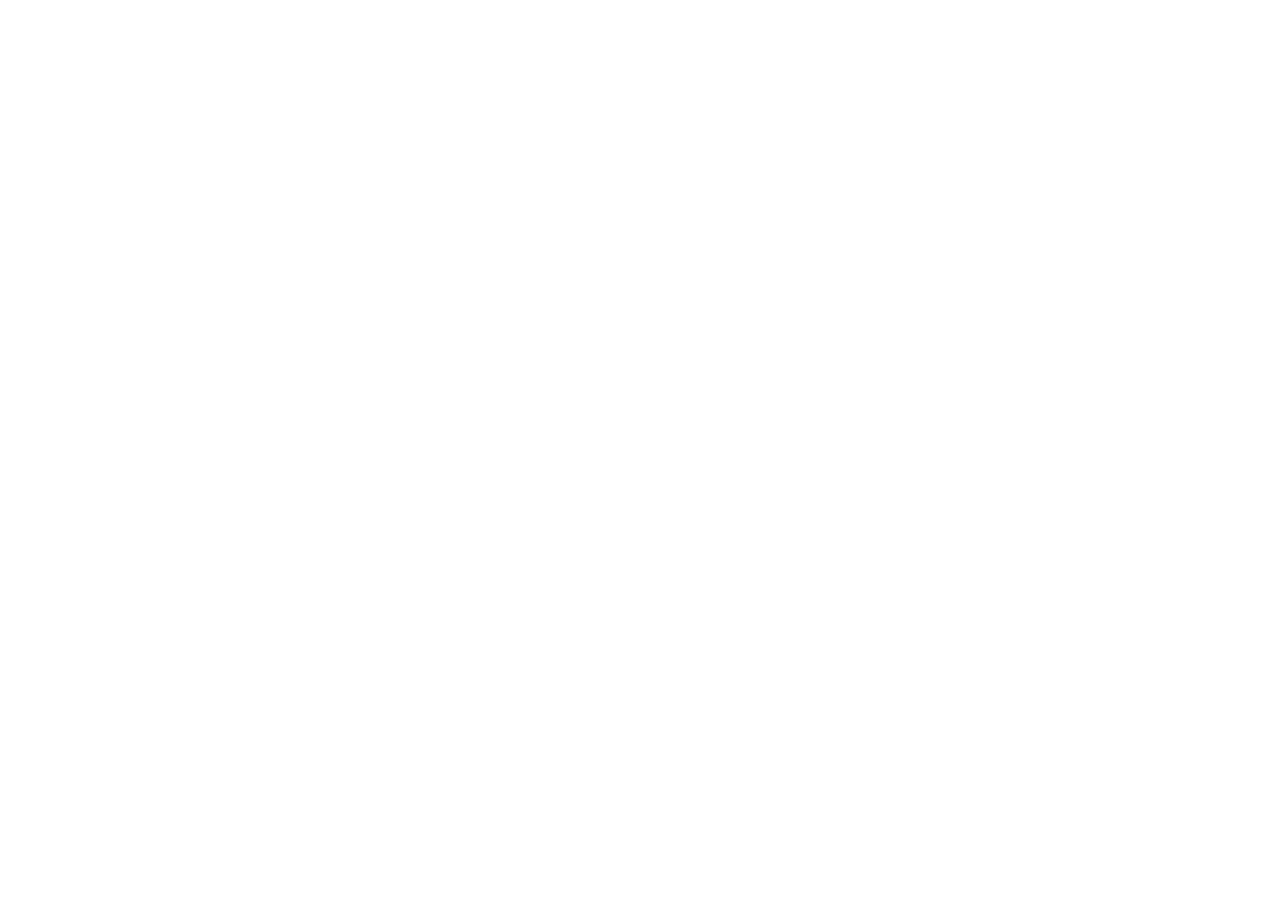
==== about.html @ c5293c80 "First draft home page" ====
<!DOCTYPE html>
<html>
  <head>
  <style>
  @import url('https://fonts.googleapis.com/css?family=Merriweather:300,300i,400,400i,700|Roboto:300,300i,400,400i');
  </style>

    <meta charset="utf-8">
    <title></title>
  </head>
  <body>

  </body>
</html>
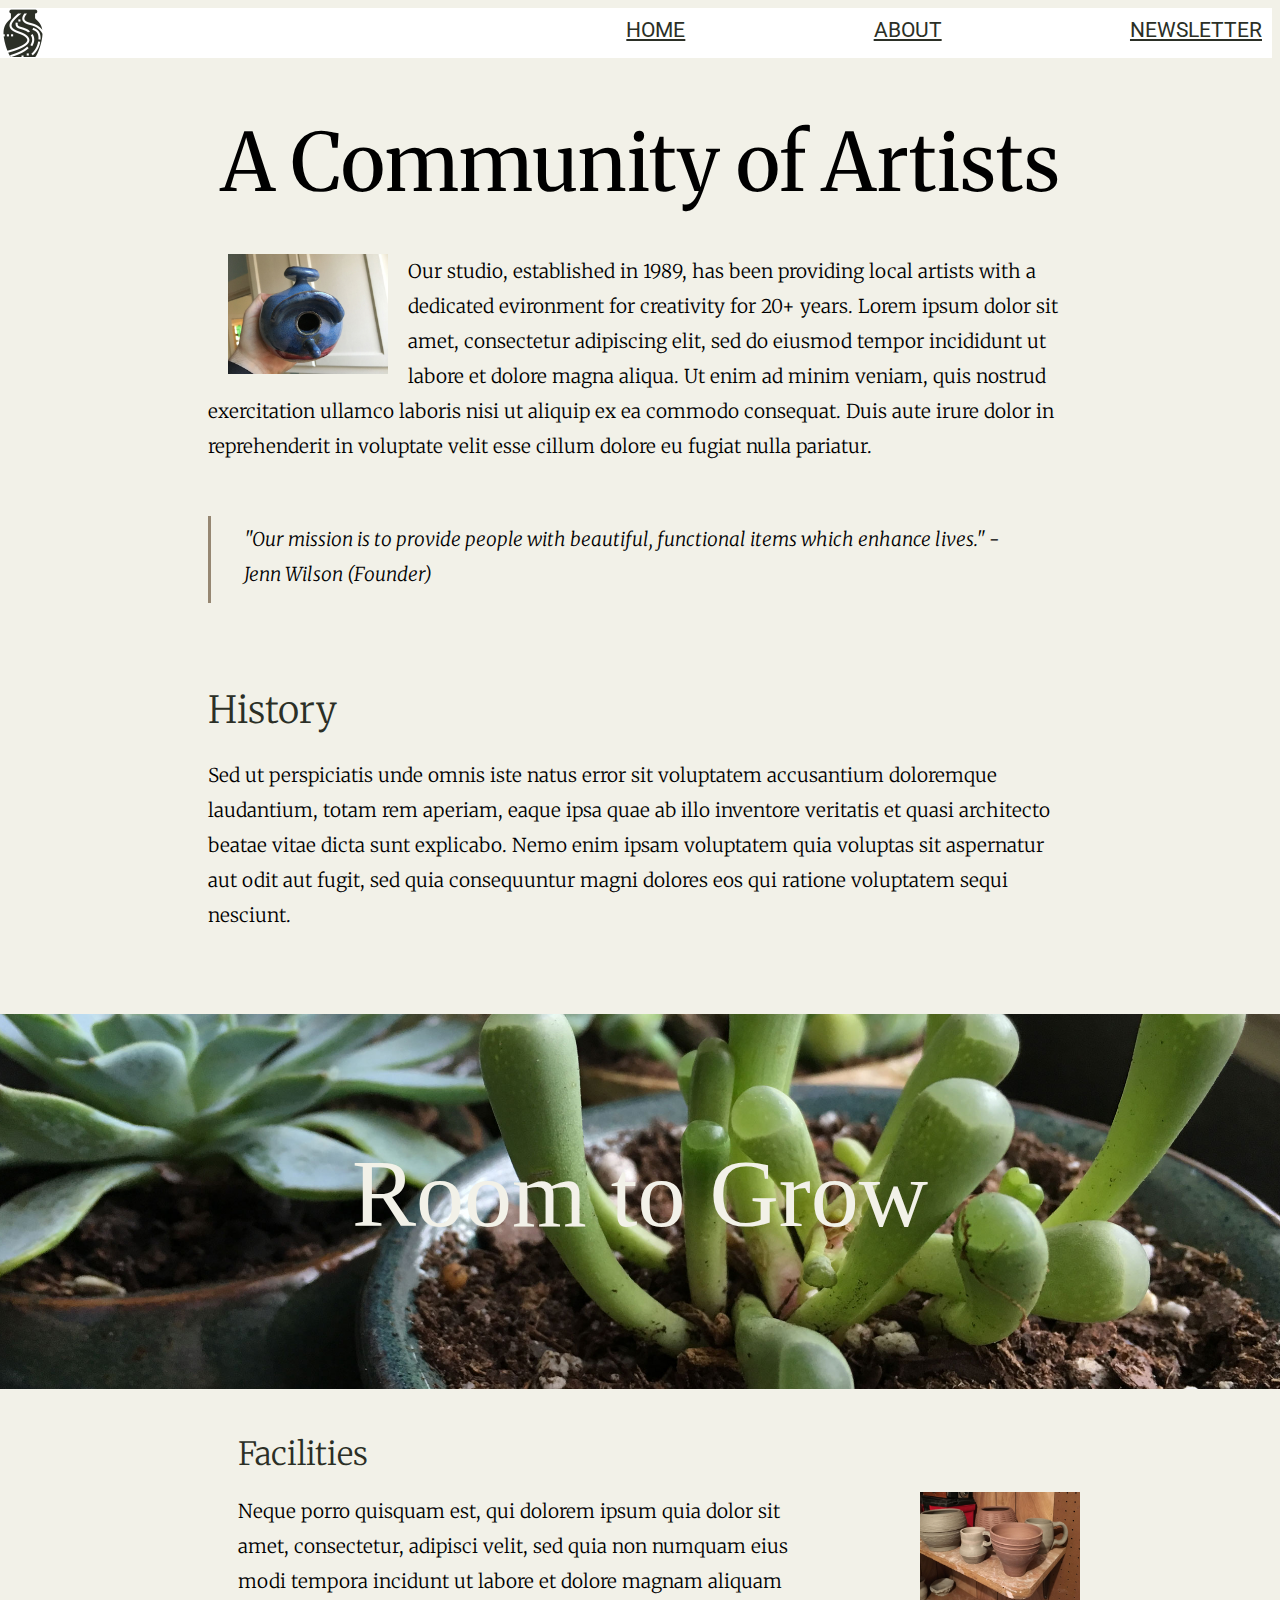
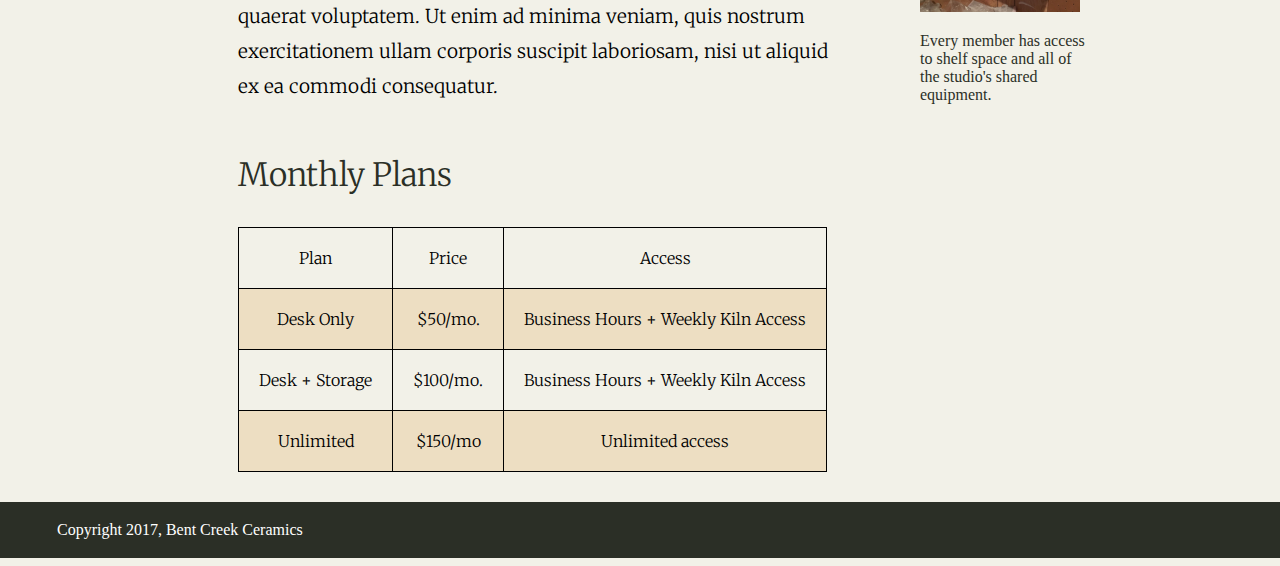
==== commit 391dd1e0: "about page finished" ====
--- a/about.html
+++ b/about.html
@@ -6,9 +6,87 @@
   </style>
 
     <meta charset="utf-8">
-    <title></title>
+    <title>About_Page</title>
+    <link href="aboutStyle.css" rel="stylesheet">
   </head>
   <body>
+    <div class="wrapper">
+      <nav id="main-navigation">
+          <img id="logo" src="images/bent-creek-logo.png" alt="logo">
+          <a href="#">Home</a>
+          <a href="#">About</a>
+          <a href="#">Newsletter</a>
+      </nav>
+      </div>
+      <header id="site-header">
+        <div>
+          <h1>A Community of Artists</h1>
+        </div>
+      </header>
+      <div class = "top_sect">
+        <div class = "top_par">
+        <img id="bird_house" src="images/birdhouse.jpg" alt="bird_house">
+        <p>Our studio, established in 1989, has been providing local artists with a dedicated evironment for creativity for 20+ years. Lorem ipsum dolor sit amet, consectetur adipiscing elit, sed do eiusmod tempor incididunt ut labore et dolore magna aliqua. Ut enim ad minim veniam, quis nostrud exercitation ullamco laboris nisi ut aliquip ex ea commodo consequat. Duis aute irure dolor in reprehenderit in voluptate velit esse cillum dolore eu fugiat nulla pariatur.</p>
+      </div>
+      <div class= "quote">
+          <p>"Our mission is to provide people with beautiful, functional items which enhance lives."
+-Jenn Wilson (Founder)</p>
+        </div>
+      <div class="history">
+          <header id="history-header">
+            <div>
+              <h3>History</h3>
+          </header>
+            </div>
+          <p>Sed ut perspiciatis unde omnis iste natus error sit voluptatem accusantium doloremque laudantium, totam rem aperiam, eaque ipsa quae ab illo inventore veritatis et quasi architecto beatae vitae dicta sunt explicabo. Nemo enim ipsam voluptatem quia voluptas sit aspernatur aut odit aut fugit, sed quia consequuntur magni dolores eos qui ratione voluptatem sequi nesciunt.</p>
+      </div>
+    </div>
+    <div class="mid_banner">
+        <h1>Room to Grow</h1>
+        <img id="mid_banner" src="images/background-3.jpg" alt="banner">
+    </div>
+    <div class="bottom_sect">
+      <div class="faci_p">
+      <h3>Facilities</h3>
+      <p>Neque porro quisquam est, qui dolorem ipsum quia dolor sit amet, consectetur, adipisci velit, sed quia non numquam eius modi tempora incidunt ut labore et dolore magnam aliquam quaerat voluptatem. Ut enim ad minima veniam, quis nostrum exercitationem ullam corporis suscipit laboriosam, nisi ut aliquid ex ea commodi consequatur.</p>
+    </div>
+      <div class="side_sect">
+          <img id="side_pots" src="images/background-1.jpg" alt="pots">
+          <p>Every member has access to shelf space and all of the studio's shared equipment.</p>
+      </div>
+      <div class="table">
 
+      <header id="table_header">
+        <div>
+          <h3>Monthly Plans</h3>
+        </div>
+      </header>
+        <table>
+          <tr>
+            <th>Plan</th>
+            <th>Price</th>
+            <th>Access</th>
+          </tr>
+          <tr>
+              <th>Desk Only</th>
+                <th>$50/mo.</th>
+                <th>Business Hours + Weekly Kiln Access</th>
+          </tr>
+          <tr>
+              <th>Desk + Storage</th>
+                <th>$100/mo.</th>
+                  <th>Business Hours + Weekly Kiln Access</th>
+          </tr>
+          <tr>
+              <th>Unlimited  </th>
+                <th>$150/mo</th>
+                  <th>Unlimited access </th>
+          </tr>
+        </table>
+      </div>
+    </div>
+    <footer id="site-footer">
+      <span>Copyright 2017, Bent Creek Ceramics</span>
+    </footer>
   </body>
 </html>
--- a/aboutStyle.css
+++ b/aboutStyle.css
@@ -0,0 +1,201 @@
+body{
+  background-color: #F2F1E8;
+}
+.wrapper{
+    background-color: white;
+    margin-left: -10px;
+}
+#site-header div {
+  font-family: 'Merriweather', serif;
+  text-align: center;
+  justify-content: center;
+  font-size: 2.5em;
+}
+#site-header h2{
+    font-weight:100;
+    font-size: 1em;
+    margin-top: -40px;
+
+}
+#site-header h1{
+  font-weight:400;
+}
+#main-navigation #logo{
+  margin-right: 400px;
+}
+#main-navigation{
+  display: flex;
+justify-content: space-between;
+}
+#main-navigation a{
+  padding: 10px;
+    justify-content: space-around;
+    color: #2B2F26;
+    text-transform: uppercase;
+    font-family: 'Roboto', sans-serif;
+    font-size: 1.3em;
+}
+#logo{
+  width:50px;
+  height: 50px;
+}
+.logo img{
+  display: flex;
+  width:50px;
+  justify-content: flex-start;
+}
+.top_sect{
+  display:flex;
+  flex-wrap: wrap;
+  margin-left: 200px;
+  margin-right: 200px;
+}
+.top_sect p{
+  font-family: 'Merriweather', serif;
+display: block;
+line-height: 35px;
+margin-right: 6px;
+font-size: 1.19em;
+margin-top: -12px;
+font-weight: 300;
+}
+.quote p{
+  display:block;
+}
+#bird_house {
+  object-fit: cover;
+float: left;
+width: 160px;
+height: 120px;
+padding: 20px;
+margin-top: -32px;
+
+}
+#mid_banner{
+  object-fit: cover;
+width:1300px;
+height:375px;
+margin-left: -10px;
+}
+.quote{
+  border-left: #968772;
+  border-left-style: solid;
+  font-family: 'Merriweather', serif;
+  font-style: italic;
+  padding-left: 33px;
+  font-weight: 100;
+  margin-top: 33px;
+  height: 87px;
+    margin-right: 50px;
+}
+.quote p{
+  margin-top: 6px;
+}
+#history-header{
+  font-family: 'Merriweather', serif;
+    font-weight:100;
+    color: #2B2F26;
+    font-size: 2em;
+}
+.history{
+      margin-top: 45px;
+}
+.history p{
+  margin-top: -15px;
+}
+.history h3{
+  font-weight: 100;
+
+}
+.mid_banner{
+      margin-top: -178px;
+}
+.mid_banner h1{
+  font-size: 6em;
+  text-align: center;
+  color:#F2F1E8;
+  z-index: 100;
+  position: relative;
+  top: 300px;
+  left: 0;
+  width: 100%;
+  font-weight: lighter;
+}
+.bottom_sect{
+  display: flex;
+flex-wrap: wrap;
+  margin-left: 200px;
+  flex-basis: 30%;
+padding: 30px;
+margin-top: 39px;
+}
+.side_sect{
+  flex-basis: 30%;
+  margin-left: 80px;
+}
+.faci_p{
+  flex-basis: 50%;
+  margin-top: -60px;
+
+}
+.faci_p h3{
+  font-family: 'Merriweather', serif;
+font-weight: lighter;
+color: #2B2F26;
+font-size: 2em;
+}
+.faci_p p{
+  font-family: 'Merriweather', serif;
+    display: block;
+    line-height: 35px;
+    margin-right:-95px;
+    font-size: 1.19em;
+    margin-top: -12px;
+    font-weight: 300;
+
+}
+
+#side_pots{
+  width:160px;
+  height:120px;
+  flex-basis: 50%;
+
+}
+.side_sect{
+  margin-left: 180px;
+  margin-top: 30px;
+}
+
+
+.side_sect p{
+  margin-right: 135px;
+      font-size: 1em;
+      font-weight: lighter;
+      color: #2B2F26;
+}
+#table_header h3{
+  font-family: 'Merriweather', serif;
+   font-weight:lighter;
+   color: #2B2F26;
+   font-size: 2em;
+}
+table{
+   border-collapse: collapse;
+   font-family: 'Merriweather', serif;
+}
+table,th,tr {
+   border: 1px solid black;
+   padding: 20px;
+   font-weight:lighter;
+}
+tr:nth-child(even){
+  background-color: #eddec2;
+}
+#site-footer{
+  background-color: #2B2F26;
+  width: 1211px;
+  color: white;
+  margin-left: -9px;
+  padding: 19px;
+  padding-left: 58px;
+}
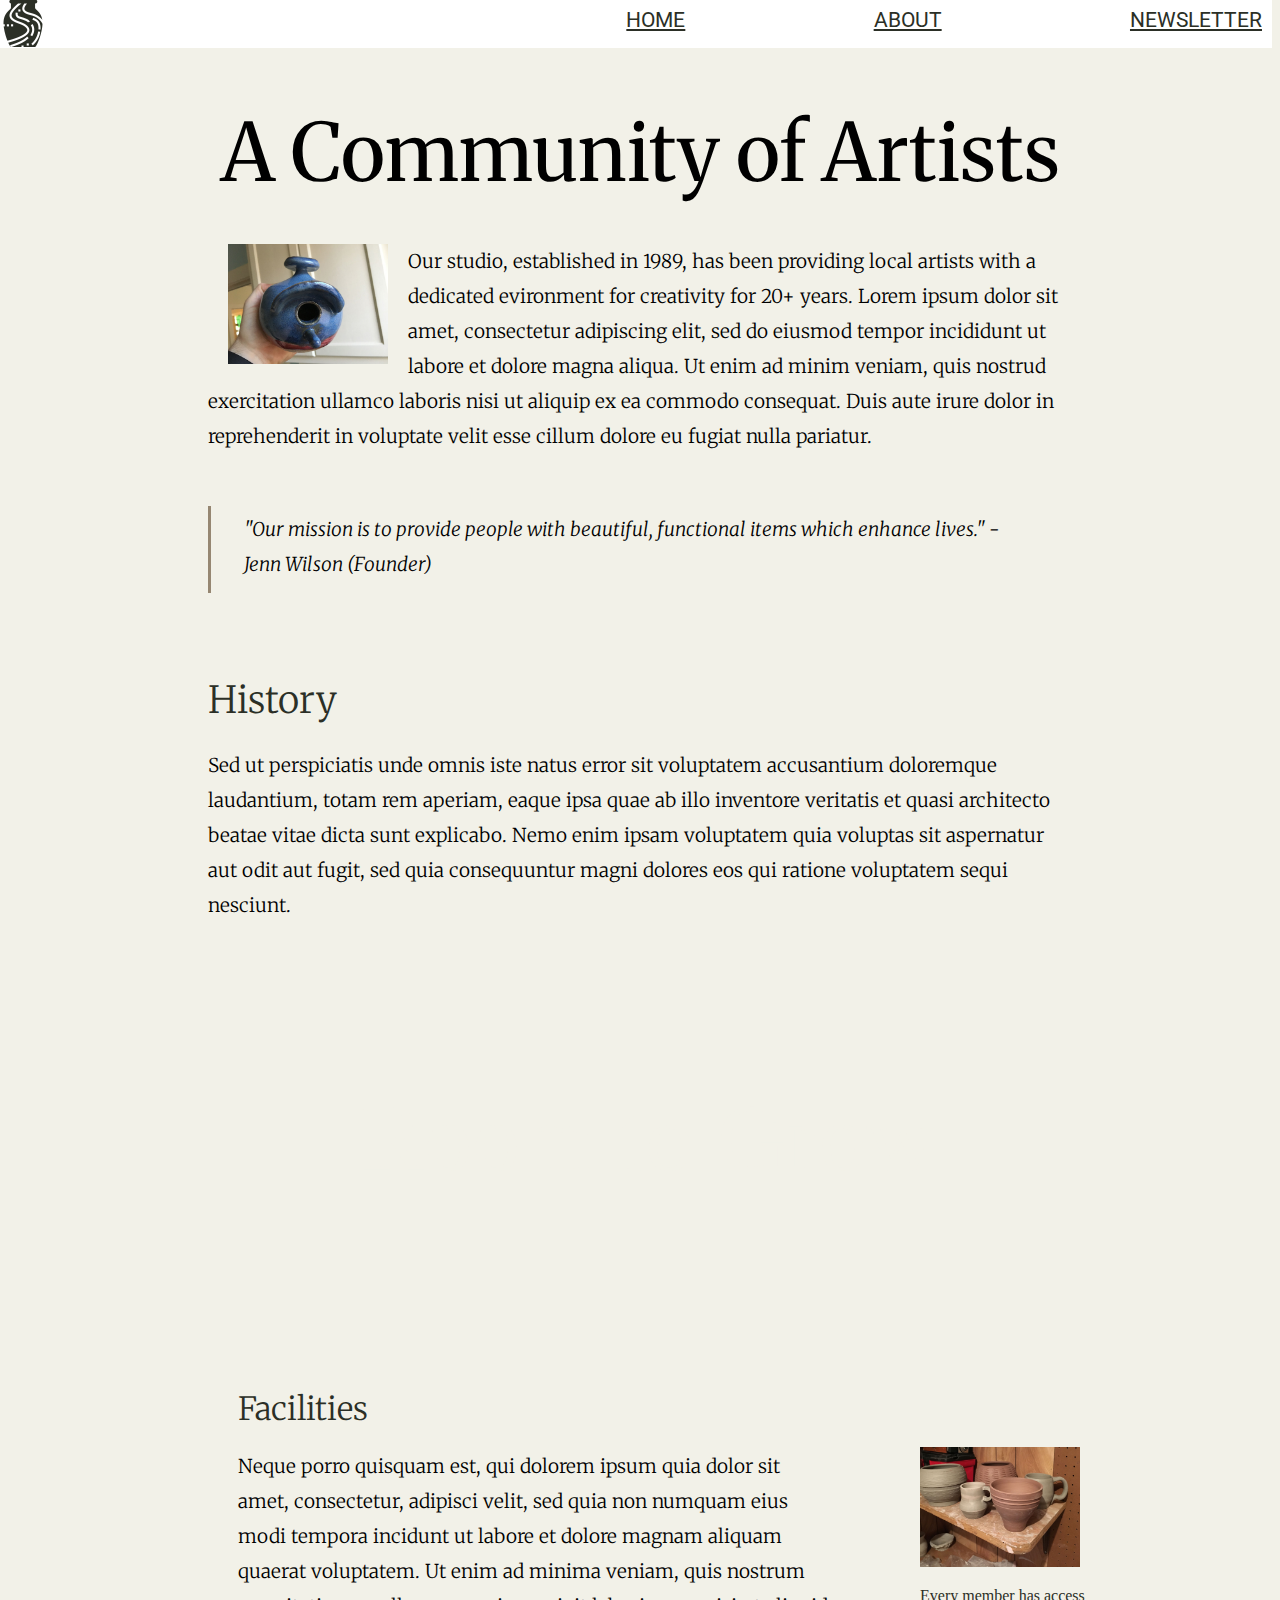
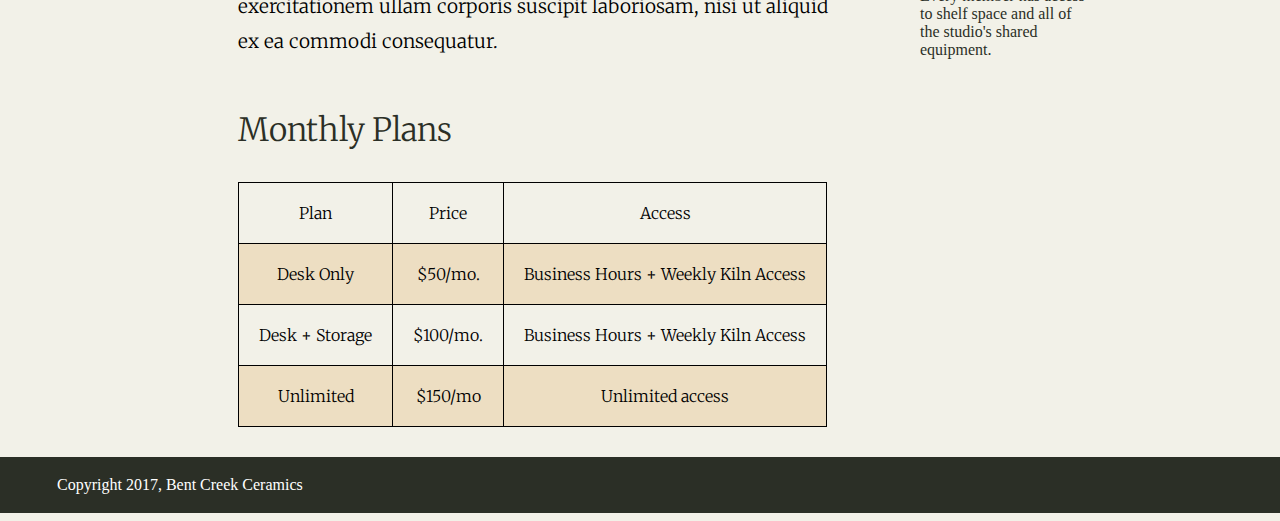
==== commit f2bfc296: "pages completed need details adjusted" ====
--- a/about.html
+++ b/about.html
@@ -43,7 +43,7 @@
     </div>
     <div class="mid_banner">
         <h1>Room to Grow</h1>
-        <img id="mid_banner" src="images/background-3.jpg" alt="banner">
+        <!-- <img id="mid_banner" src="images/background-3.jpg" alt="banner"> -->
     </div>
     <div class="bottom_sect">
       <div class="faci_p">
--- a/aboutStyle.css
+++ b/aboutStyle.css
@@ -4,6 +4,7 @@
 .wrapper{
     background-color: white;
     margin-left: -10px;
+    margin-top: -10px;
 }
 #site-header div {
   font-family: 'Merriweather', serif;
@@ -71,11 +72,18 @@
 margin-top: -32px;
 
 }
-#mid_banner{
+.mid_banner{
+  display: flex;
+  background-image: url("./images/background-3.jpg");
+  background-position: center;
+  background-size: cover;
   object-fit: cover;
 width:1300px;
 height:375px;
 margin-left: -10px;
+background-repeat: no-repeat;
+background-attachment: fixed;
+
 }
 .quote{
   border-left: #968772;
@@ -108,7 +116,7 @@
 
 }
 .mid_banner{
-      margin-top: -178px;
+      margin-top: 20px;
 }
 .mid_banner h1{
   font-size: 6em;
@@ -116,7 +124,7 @@
   color:#F2F1E8;
   z-index: 100;
   position: relative;
-  top: 300px;
+  top: 56px;
   left: 0;
   width: 100%;
   font-weight: lighter;
@@ -127,7 +135,7 @@
   margin-left: 200px;
   flex-basis: 30%;
 padding: 30px;
-margin-top: 39px;
+    margin-top: 50px;
 }
 .side_sect{
   flex-basis: 30%;
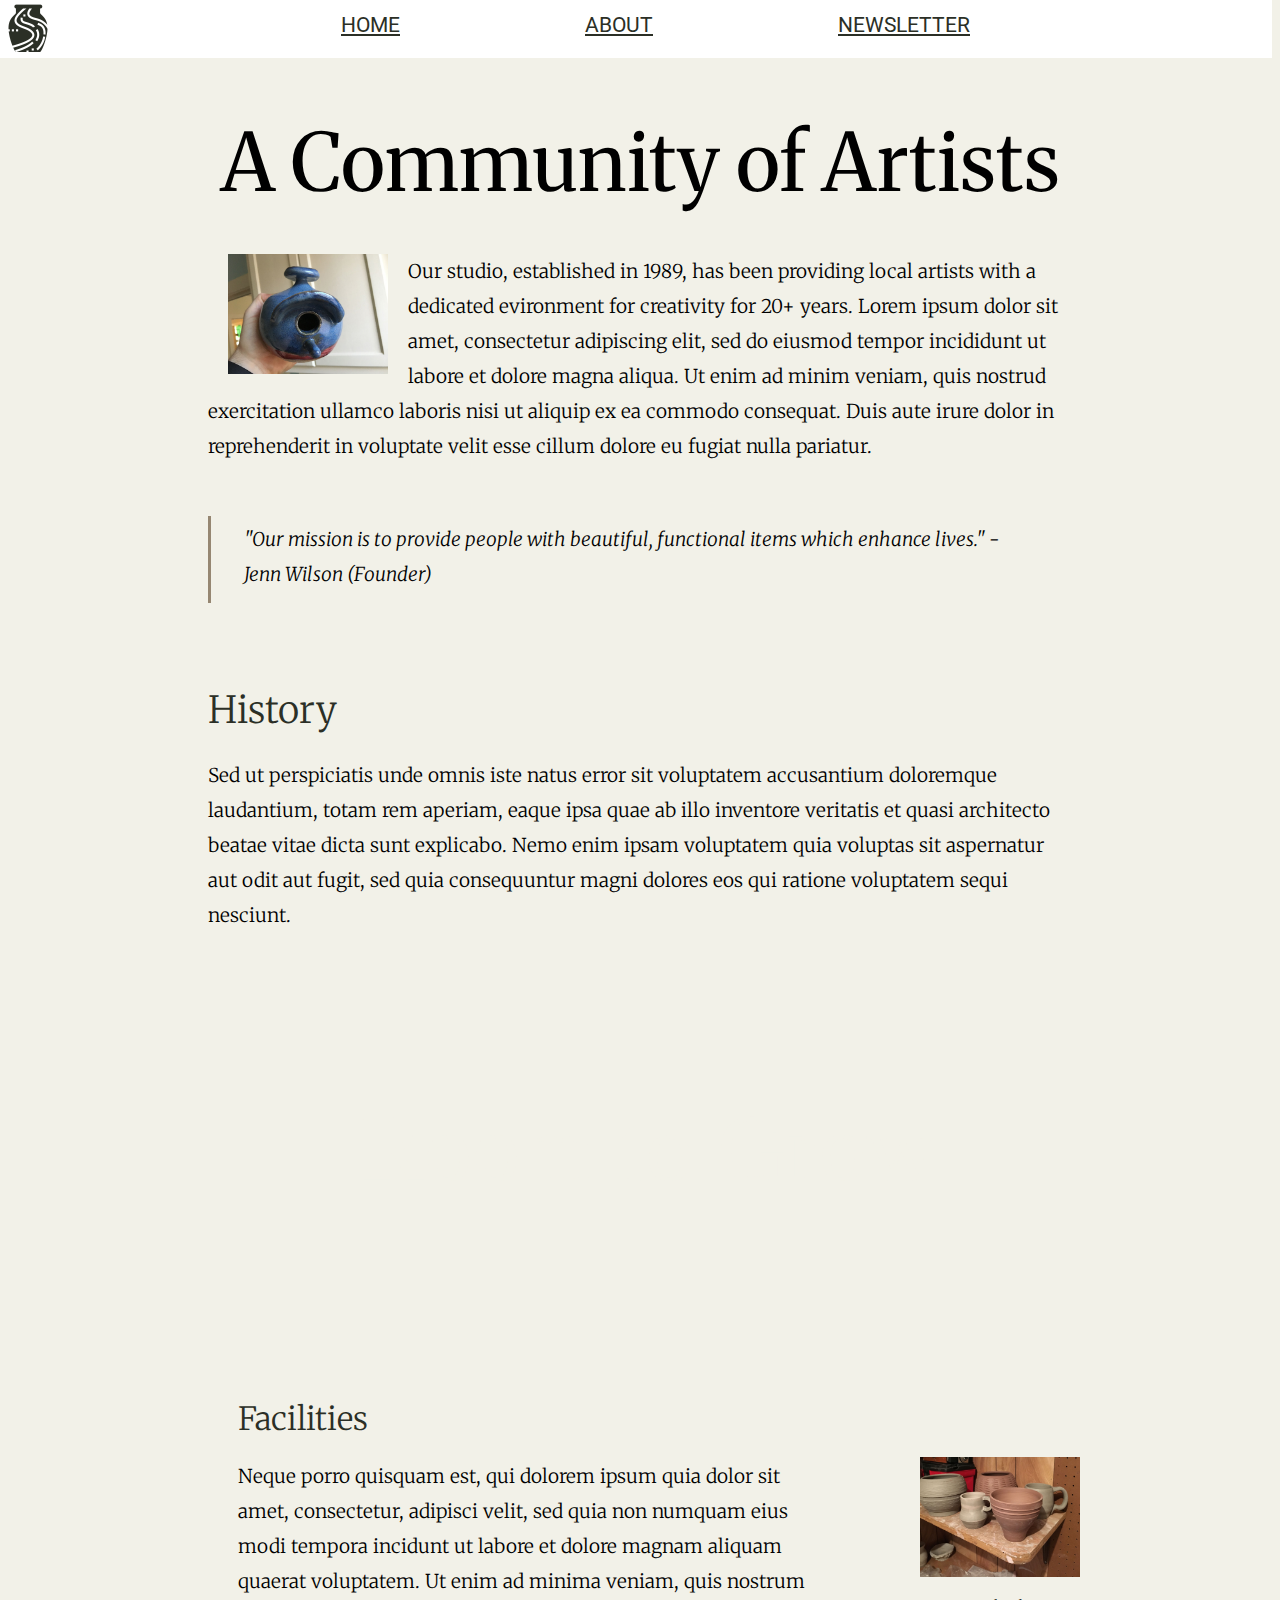
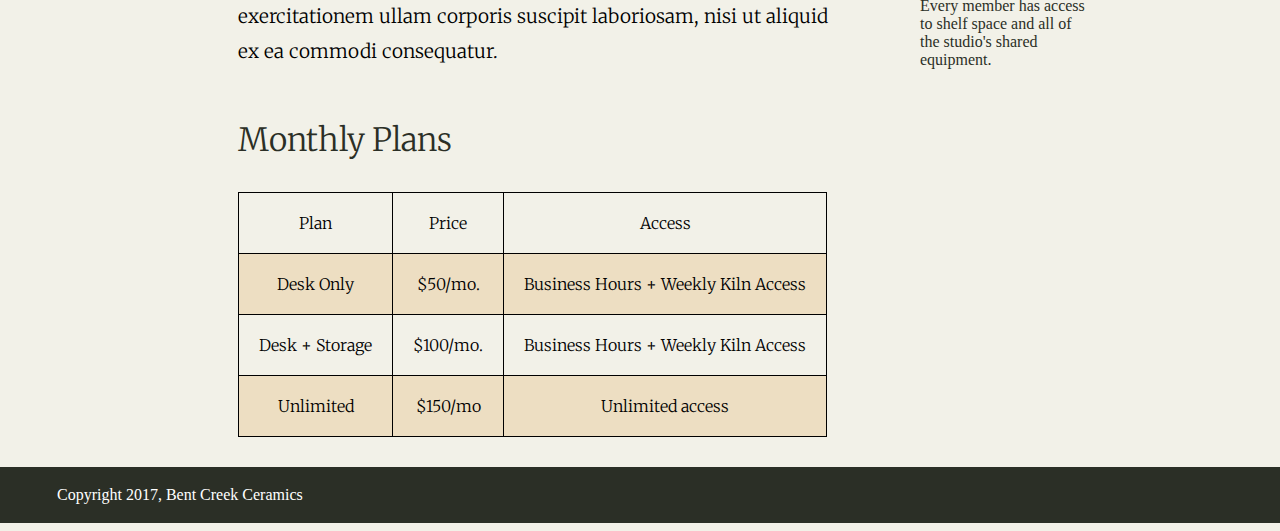
==== commit 027bfadf: "Nav bar details" ====
--- a/about.html
+++ b/about.html
@@ -6,16 +6,17 @@
   </style>
 
     <meta charset="utf-8">
-    <title>About_Page</title>
+    <title>About Page</title>
     <link href="aboutStyle.css" rel="stylesheet">
+    <link rel="icon" type="image/png" href="./images/bent-creek-logo-coral.png" />
   </head>
   <body>
     <div class="wrapper">
       <nav id="main-navigation">
           <img id="logo" src="images/bent-creek-logo.png" alt="logo">
-          <a href="#">Home</a>
-          <a href="#">About</a>
-          <a href="#">Newsletter</a>
+          <a href="index.html">Home</a>
+          <a href="about.html">About</a>
+          <a href="newsletter.html">Newsletter</a>
       </nav>
       </div>
       <header id="site-header">
--- a/aboutStyle.css
+++ b/aboutStyle.css
@@ -1,11 +1,7 @@
 body{
   background-color: #F2F1E8;
 }
-.wrapper{
-    background-color: white;
-    margin-left: -10px;
-    margin-top: -10px;
-}
+
 #site-header div {
   font-family: 'Merriweather', serif;
   text-align: center;
@@ -21,9 +17,19 @@
 #site-header h1{
   font-weight:400;
 }
+.wrapper{
+    background-color: white;
+    margin-left: -10px;
+    padding:5px;
+    margin-top: -10px;
+
+}
+
+
 #main-navigation #logo{
   margin-right: 400px;
 }
+
 #main-navigation{
   display: flex;
 justify-content: space-between;
@@ -35,6 +41,10 @@
     text-transform: uppercase;
     font-family: 'Roboto', sans-serif;
     font-size: 1.3em;
+    margin-left: -198px;
+    margin-right: 287px;
+
+
 }
 #logo{
   width:50px;
@@ -45,6 +55,8 @@
   width:50px;
   justify-content: flex-start;
 }
+
+
 .top_sect{
   display:flex;
   flex-wrap: wrap;
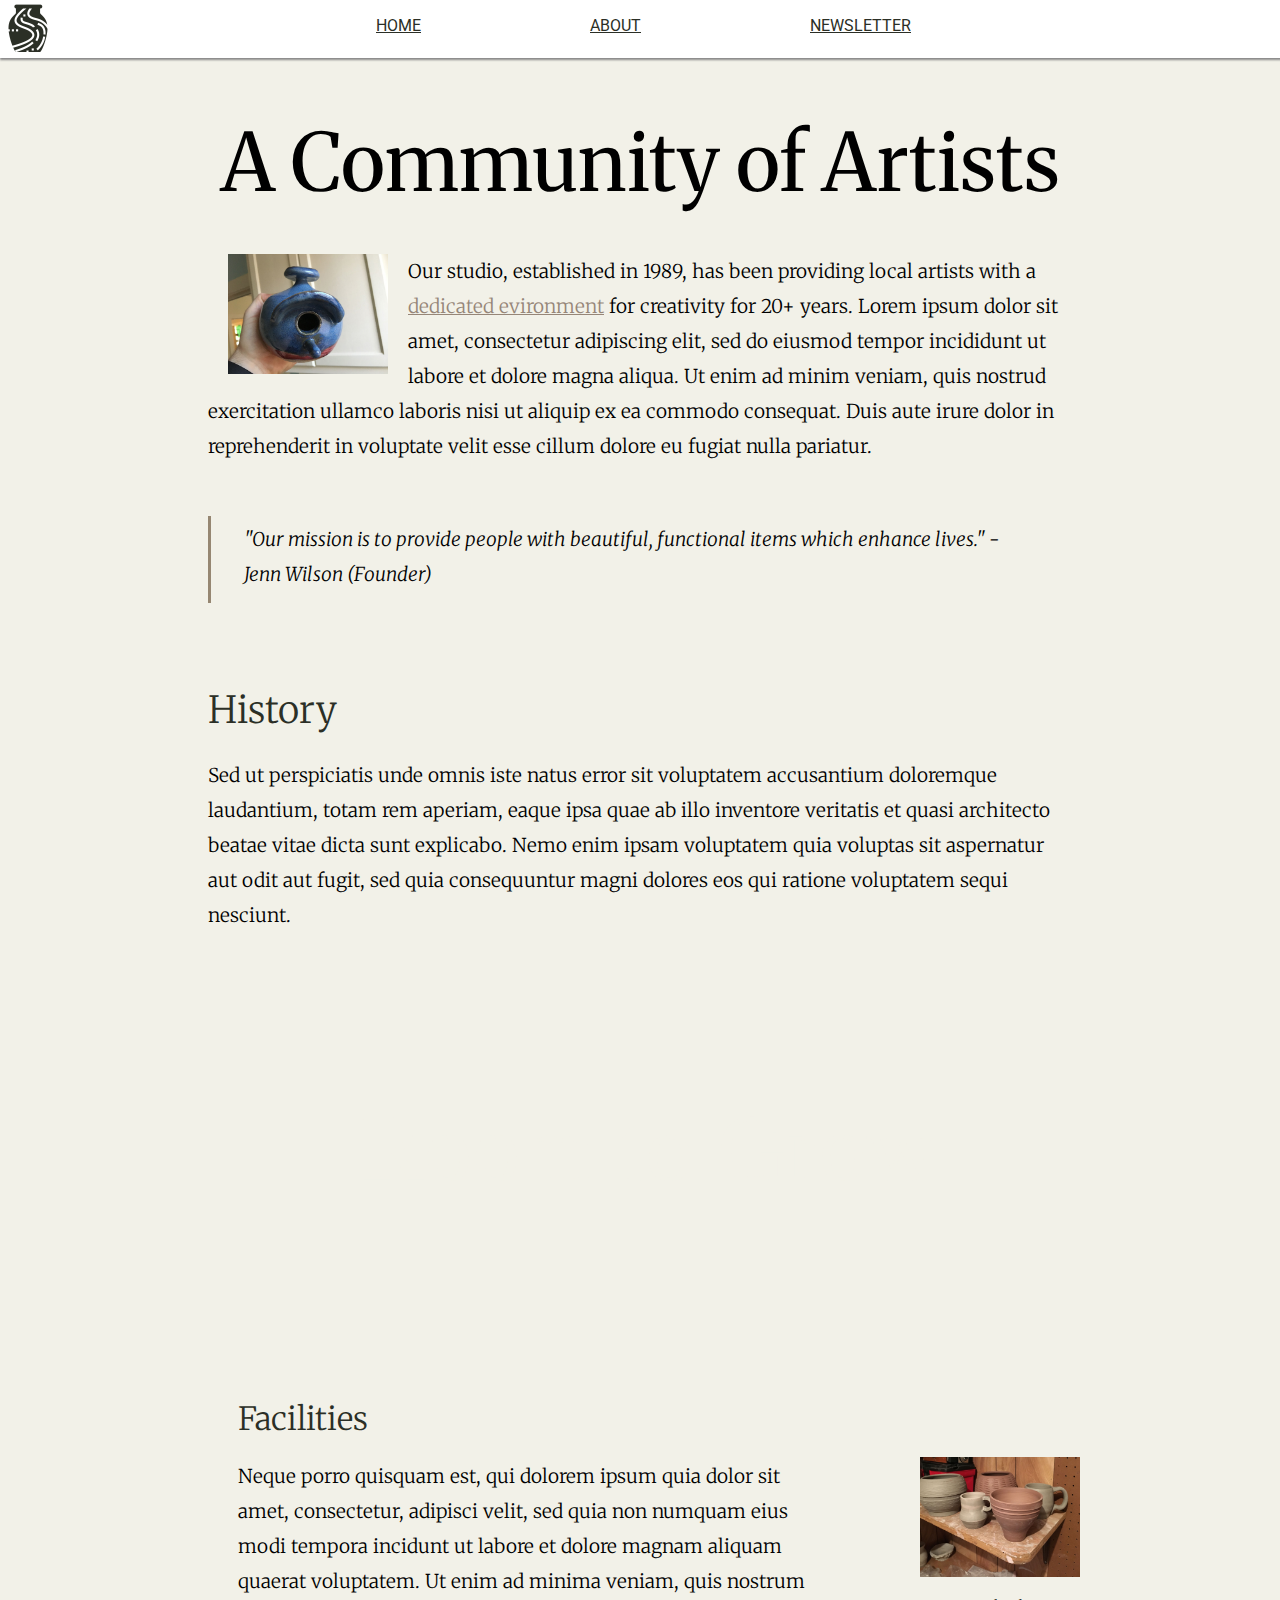
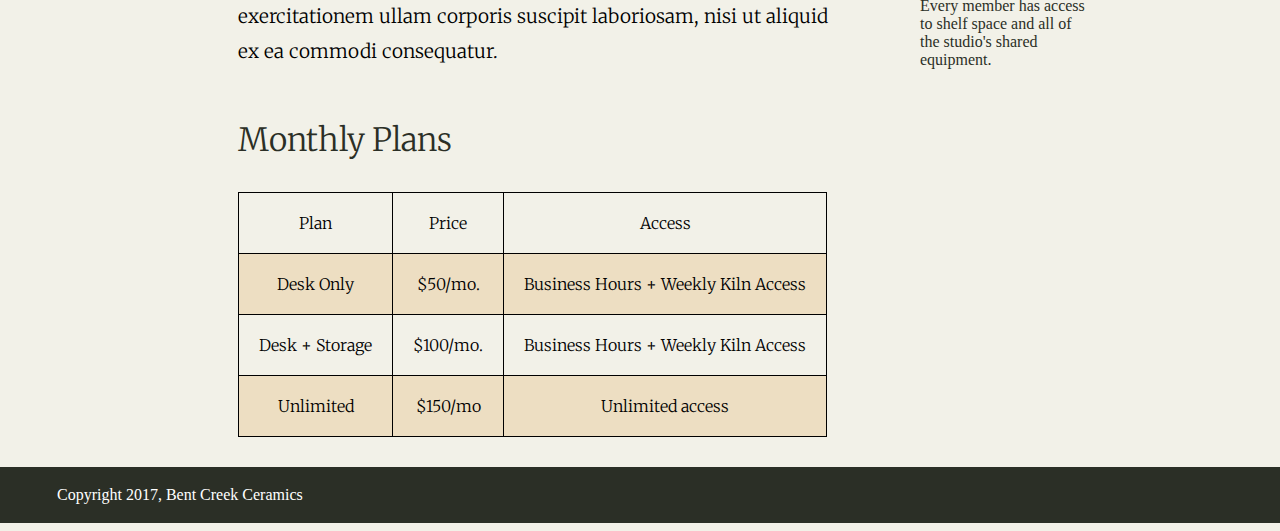
==== commit 84423046: "final submission" ====
--- a/about.html
+++ b/about.html
@@ -1,93 +1,98 @@
 <!DOCTYPE html>
 <html>
-  <head>
+
+<head>
   <style>
-  @import url('https://fonts.googleapis.com/css?family=Merriweather:300,300i,400,400i,700|Roboto:300,300i,400,400i');
+    @import url('https://fonts.googleapis.com/css?family=Merriweather:300,300i,400,400i,700|Roboto:300,300i,400,400i');
   </style>
 
-    <meta charset="utf-8">
-    <title>About Page</title>
-    <link href="aboutStyle.css" rel="stylesheet">
-    <link rel="icon" type="image/png" href="./images/bent-creek-logo-coral.png" />
-  </head>
-  <body>
-    <div class="wrapper">
-      <nav id="main-navigation">
-          <img id="logo" src="images/bent-creek-logo.png" alt="logo">
-          <a href="index.html">Home</a>
-          <a href="about.html">About</a>
-          <a href="newsletter.html">Newsletter</a>
-      </nav>
+  <meta charset="utf-8">
+  <title>About Page</title>
+  <link href="aboutStyle.css" rel="stylesheet">
+  <link rel="icon" type="image/png" href="./images/bent-creek-logo-coral.png" />
+</head>
+
+<body>
+  <div class="wrapper">
+    <nav id="main-navigation">
+      <img id="logo" src="images/bent-creek-logo.png" alt="logo">
+      <a href="index.html">Home</a>
+      <a href="about.html">About</a>
+      <a href="newsletter.html">Newsletter</a>
+    </nav>
+  </div>
+  <header id="site-header">
+    <div>
+      <h1>A Community of Artists</h1>
+    </div>
+  </header>
+  <div class="top_sect">
+    <div class="top_par">
+      <img id="bird_house" src="images/birdhouse.jpg" alt="bird_house">
+      <p>Our studio, established in 1989, has been providing local artists with a <a id="link" href="">dedicated evironment</a> for creativity for 20+ years. Lorem ipsum dolor sit amet, consectetur adipiscing elit, sed do eiusmod tempor incididunt ut labore
+        et dolore magna aliqua. Ut enim ad minim veniam, quis nostrud exercitation ullamco laboris nisi ut aliquip ex ea commodo consequat. Duis aute irure dolor in reprehenderit in voluptate velit esse cillum dolore eu fugiat nulla pariatur.</p>
+    </div>
+    <div class="quote">
+      <p>"Our mission is to provide people with beautiful, functional items which enhance lives." -Jenn Wilson (Founder)</p>
+    </div>
+    <div class="history">
+      <header id="history-header">
+        <div>
+          <h3>History</h3>
+      </header>
       </div>
-      <header id="site-header">
-        <div>
-          <h1>A Community of Artists</h1>
-        </div>
-      </header>
-      <div class = "top_sect">
-        <div class = "top_par">
-        <img id="bird_house" src="images/birdhouse.jpg" alt="bird_house">
-        <p>Our studio, established in 1989, has been providing local artists with a dedicated evironment for creativity for 20+ years. Lorem ipsum dolor sit amet, consectetur adipiscing elit, sed do eiusmod tempor incididunt ut labore et dolore magna aliqua. Ut enim ad minim veniam, quis nostrud exercitation ullamco laboris nisi ut aliquip ex ea commodo consequat. Duis aute irure dolor in reprehenderit in voluptate velit esse cillum dolore eu fugiat nulla pariatur.</p>
-      </div>
-      <div class= "quote">
-          <p>"Our mission is to provide people with beautiful, functional items which enhance lives."
--Jenn Wilson (Founder)</p>
-        </div>
-      <div class="history">
-          <header id="history-header">
-            <div>
-              <h3>History</h3>
-          </header>
-            </div>
-          <p>Sed ut perspiciatis unde omnis iste natus error sit voluptatem accusantium doloremque laudantium, totam rem aperiam, eaque ipsa quae ab illo inventore veritatis et quasi architecto beatae vitae dicta sunt explicabo. Nemo enim ipsam voluptatem quia voluptas sit aspernatur aut odit aut fugit, sed quia consequuntur magni dolores eos qui ratione voluptatem sequi nesciunt.</p>
-      </div>
+      <p>Sed ut perspiciatis unde omnis iste natus error sit voluptatem accusantium doloremque laudantium, totam rem aperiam, eaque ipsa quae ab illo inventore veritatis et quasi architecto beatae vitae dicta sunt explicabo. Nemo enim ipsam voluptatem quia
+        voluptas sit aspernatur aut odit aut fugit, sed quia consequuntur magni dolores eos qui ratione voluptatem sequi nesciunt.</p>
     </div>
-    <div class="mid_banner">
-        <h1>Room to Grow</h1>
-        <!-- <img id="mid_banner" src="images/background-3.jpg" alt="banner"> -->
+  </div>
+  <div class="mid_banner">
+    <h1>Room to Grow</h1>
+    <!-- <img id="mid_banner" src="images/background-3.jpg" alt="banner"> -->
+  </div>
+  <div class="bottom_sect">
+    <div class="faci_p">
+      <h3>Facilities</h3>
+      <p>Neque porro quisquam est, qui dolorem ipsum quia dolor sit amet, consectetur, adipisci velit, sed quia non numquam eius modi tempora incidunt ut labore et dolore magnam aliquam quaerat voluptatem. Ut enim ad minima veniam, quis nostrum exercitationem
+        ullam corporis suscipit laboriosam, nisi ut aliquid ex ea commodi consequatur.</p>
     </div>
-    <div class="bottom_sect">
-      <div class="faci_p">
-      <h3>Facilities</h3>
-      <p>Neque porro quisquam est, qui dolorem ipsum quia dolor sit amet, consectetur, adipisci velit, sed quia non numquam eius modi tempora incidunt ut labore et dolore magnam aliquam quaerat voluptatem. Ut enim ad minima veniam, quis nostrum exercitationem ullam corporis suscipit laboriosam, nisi ut aliquid ex ea commodi consequatur.</p>
+    <div class="side_sect">
+      <img id="side_pots" src="images/background-1.jpg" alt="pots">
+      <p>Every member has access to shelf space and all of the studio's shared equipment.</p>
     </div>
-      <div class="side_sect">
-          <img id="side_pots" src="images/background-1.jpg" alt="pots">
-          <p>Every member has access to shelf space and all of the studio's shared equipment.</p>
-      </div>
-      <div class="table">
+    <div class="table">
 
       <header id="table_header">
         <div>
           <h3>Monthly Plans</h3>
         </div>
       </header>
-        <table>
-          <tr>
-            <th>Plan</th>
-            <th>Price</th>
-            <th>Access</th>
-          </tr>
-          <tr>
-              <th>Desk Only</th>
-                <th>$50/mo.</th>
-                <th>Business Hours + Weekly Kiln Access</th>
-          </tr>
-          <tr>
-              <th>Desk + Storage</th>
-                <th>$100/mo.</th>
-                  <th>Business Hours + Weekly Kiln Access</th>
-          </tr>
-          <tr>
-              <th>Unlimited  </th>
-                <th>$150/mo</th>
-                  <th>Unlimited access </th>
-          </tr>
-        </table>
-      </div>
+      <table>
+        <tr>
+          <th>Plan</th>
+          <th>Price</th>
+          <th>Access</th>
+        </tr>
+        <tr>
+          <th>Desk Only</th>
+          <th>$50/mo.</th>
+          <th>Business Hours + Weekly Kiln Access</th>
+        </tr>
+        <tr>
+          <th>Desk + Storage</th>
+          <th>$100/mo.</th>
+          <th>Business Hours + Weekly Kiln Access</th>
+        </tr>
+        <tr>
+          <th>Unlimited </th>
+          <th>$150/mo</th>
+          <th>Unlimited access </th>
+        </tr>
+      </table>
     </div>
-    <footer id="site-footer">
-      <span>Copyright 2017, Bent Creek Ceramics</span>
-    </footer>
-  </body>
+  </div>
+  <footer id="site-footer">
+    <span>Copyright 2017, Bent Creek Ceramics</span>
+  </footer>
+</body>
+
 </html>
--- a/aboutStyle.css
+++ b/aboutStyle.css
@@ -1,4 +1,4 @@
-body{
+body {
   background-color: #F2F1E8;
 }
 
@@ -8,96 +8,115 @@
   justify-content: center;
   font-size: 2.5em;
 }
-#site-header h2{
-    font-weight:100;
-    font-size: 1em;
-    margin-top: -40px;
-
-}
-#site-header h1{
-  font-weight:400;
-}
-.wrapper{
-    background-color: white;
-    margin-left: -10px;
-    padding:5px;
-    margin-top: -10px;
-
-}
-
-
-#main-navigation #logo{
+
+#site-header h2 {
+  font-weight: 100;
+  font-size: 1em;
+  margin-top: -40px;
+}
+
+#site-header h1 {
+  font-weight: 400;
+}
+
+.wrapper {
+  background-color: white;
+  margin-left: -10px;
+  padding: 5px;
+  margin-top: -10px;
+  width: 1300px;
+  box-shadow: 2px 2px 2px #888888;
+}
+
+#main-navigation #logo {
   margin-right: 400px;
-}
-
-#main-navigation{
-  display: flex;
-justify-content: space-between;
-}
-#main-navigation a{
+  margin-right: 546px;
+}
+
+#main-navigation {
+  display: flex;
+  justify-content: space-between;
+}
+
+#main-navigation a {
   padding: 10px;
-    justify-content: space-around;
-    color: #2B2F26;
-    text-transform: uppercase;
-    font-family: 'Roboto', sans-serif;
-    font-size: 1.3em;
-    margin-left: -198px;
-    margin-right: 287px;
-
-
-}
-#logo{
-  width:50px;
+  justify-content: space-around;
+  color: #2B2F26;
+  text-transform: uppercase;
+  font-family: 'Roboto', sans-serif;
+  font-size: 1.0em;
+  margin-left: -261px;
+  margin-right: 382px;
+  line-height: 26px;
+}
+
+#main-navigation a:hover {
+  color: #978774;
+}
+
+#logo {
+  width: 50px;
   height: 50px;
 }
-.logo img{
-  display: flex;
-  width:50px;
+
+.logo img {
+  display: flex;
+  width: 50px;
   justify-content: flex-start;
 }
 
-
-.top_sect{
-  display:flex;
+.top_sect {
+  display: flex;
   flex-wrap: wrap;
   margin-left: 200px;
   margin-right: 200px;
 }
-.top_sect p{
-  font-family: 'Merriweather', serif;
-display: block;
-line-height: 35px;
-margin-right: 6px;
-font-size: 1.19em;
-margin-top: -12px;
-font-weight: 300;
-}
-.quote p{
-  display:block;
-}
+
+.top_sect p {
+  font-family: 'Merriweather', serif;
+  display: block;
+  line-height: 35px;
+  margin-right: 6px;
+  font-size: 1.19em;
+  margin-top: -12px;
+  font-weight: 300;
+}
+
+#link {
+  color: #968678;
+}
+
+#link:hover {
+  color: #978774;
+}
+
+.quote p {
+  display: block;
+}
+
 #bird_house {
   object-fit: cover;
-float: left;
-width: 160px;
-height: 120px;
-padding: 20px;
-margin-top: -32px;
-
-}
-.mid_banner{
+  float: left;
+  width: 160px;
+  height: 120px;
+  padding: 20px;
+  margin-top: -32px;
+}
+
+.mid_banner {
   display: flex;
   background-image: url("./images/background-3.jpg");
   background-position: center;
   background-size: cover;
   object-fit: cover;
-width:1300px;
-height:375px;
-margin-left: -10px;
-background-repeat: no-repeat;
-background-attachment: fixed;
-
-}
-.quote{
+  width: 1300px;
+  height: 375px;
+  margin-left: -10px;
+  background-repeat: no-repeat;
+  background-attachment: fixed;
+}
+
+.quote {
   border-left: #968772;
   border-left-style: solid;
   font-family: 'Merriweather', serif;
@@ -106,34 +125,40 @@
   font-weight: 100;
   margin-top: 33px;
   height: 87px;
-    margin-right: 50px;
-}
-.quote p{
+  margin-right: 50px;
+}
+
+.quote p {
   margin-top: 6px;
 }
-#history-header{
-  font-family: 'Merriweather', serif;
-    font-weight:100;
-    color: #2B2F26;
-    font-size: 2em;
-}
-.history{
-      margin-top: 45px;
-}
-.history p{
+
+#history-header {
+  font-family: 'Merriweather', serif;
+  font-weight: 100;
+  color: #2B2F26;
+  font-size: 2em;
+}
+
+.history {
+  margin-top: 45px;
+}
+
+.history p {
   margin-top: -15px;
 }
-.history h3{
-  font-weight: 100;
-
-}
-.mid_banner{
-      margin-top: 20px;
-}
-.mid_banner h1{
+
+.history h3 {
+  font-weight: 100;
+}
+
+.mid_banner {
+  margin-top: 20px;
+}
+
+.mid_banner h1 {
   font-size: 6em;
   text-align: center;
-  color:#F2F1E8;
+  color: #F2F1E8;
   z-index: 100;
   position: relative;
   top: 56px;
@@ -141,77 +166,84 @@
   width: 100%;
   font-weight: lighter;
 }
-.bottom_sect{
-  display: flex;
-flex-wrap: wrap;
+
+.bottom_sect {
+  display: flex;
+  flex-wrap: wrap;
   margin-left: 200px;
   flex-basis: 30%;
-padding: 30px;
-    margin-top: 50px;
-}
-.side_sect{
+  padding: 30px;
+  margin-top: 50px;
+}
+
+.side_sect {
   flex-basis: 30%;
   margin-left: 80px;
 }
-.faci_p{
+
+.faci_p {
   flex-basis: 50%;
   margin-top: -60px;
-
-}
-.faci_p h3{
-  font-family: 'Merriweather', serif;
-font-weight: lighter;
-color: #2B2F26;
-font-size: 2em;
-}
-.faci_p p{
-  font-family: 'Merriweather', serif;
-    display: block;
-    line-height: 35px;
-    margin-right:-95px;
-    font-size: 1.19em;
-    margin-top: -12px;
-    font-weight: 300;
-
-}
-
-#side_pots{
-  width:160px;
-  height:120px;
+}
+
+.faci_p h3 {
+  font-family: 'Merriweather', serif;
+  font-weight: lighter;
+  color: #2B2F26;
+  font-size: 2em;
+}
+
+.faci_p p {
+  font-family: 'Merriweather', serif;
+  display: block;
+  line-height: 35px;
+  margin-right: -95px;
+  font-size: 1.19em;
+  margin-top: -12px;
+  font-weight: 300;
+}
+
+#side_pots {
+  width: 160px;
+  height: 120px;
   flex-basis: 50%;
-
-}
-.side_sect{
+}
+
+.side_sect {
   margin-left: 180px;
   margin-top: 30px;
 }
 
-
-.side_sect p{
+.side_sect p {
   margin-right: 135px;
-      font-size: 1em;
-      font-weight: lighter;
-      color: #2B2F26;
-}
-#table_header h3{
-  font-family: 'Merriweather', serif;
-   font-weight:lighter;
-   color: #2B2F26;
-   font-size: 2em;
-}
-table{
-   border-collapse: collapse;
-   font-family: 'Merriweather', serif;
-}
-table,th,tr {
-   border: 1px solid black;
-   padding: 20px;
-   font-weight:lighter;
-}
-tr:nth-child(even){
+  font-size: 1em;
+  font-weight: lighter;
+  color: #2B2F26;
+}
+
+#table_header h3 {
+  font-family: 'Merriweather', serif;
+  font-weight: lighter;
+  color: #2B2F26;
+  font-size: 2em;
+}
+
+table {
+  border-collapse: collapse;
+  font-family: 'Merriweather', serif;
+}
+
+table, th, tr {
+  border: 1px solid black;
+  padding: 20px;
+  font-weight: lighter;
+}
+
+tr:nth-child(even) {
   background-color: #eddec2;
 }
-#site-footer{
+
+#site-footer {
   background-color: #2B2F26;
   width: 1211px;
   color: white;
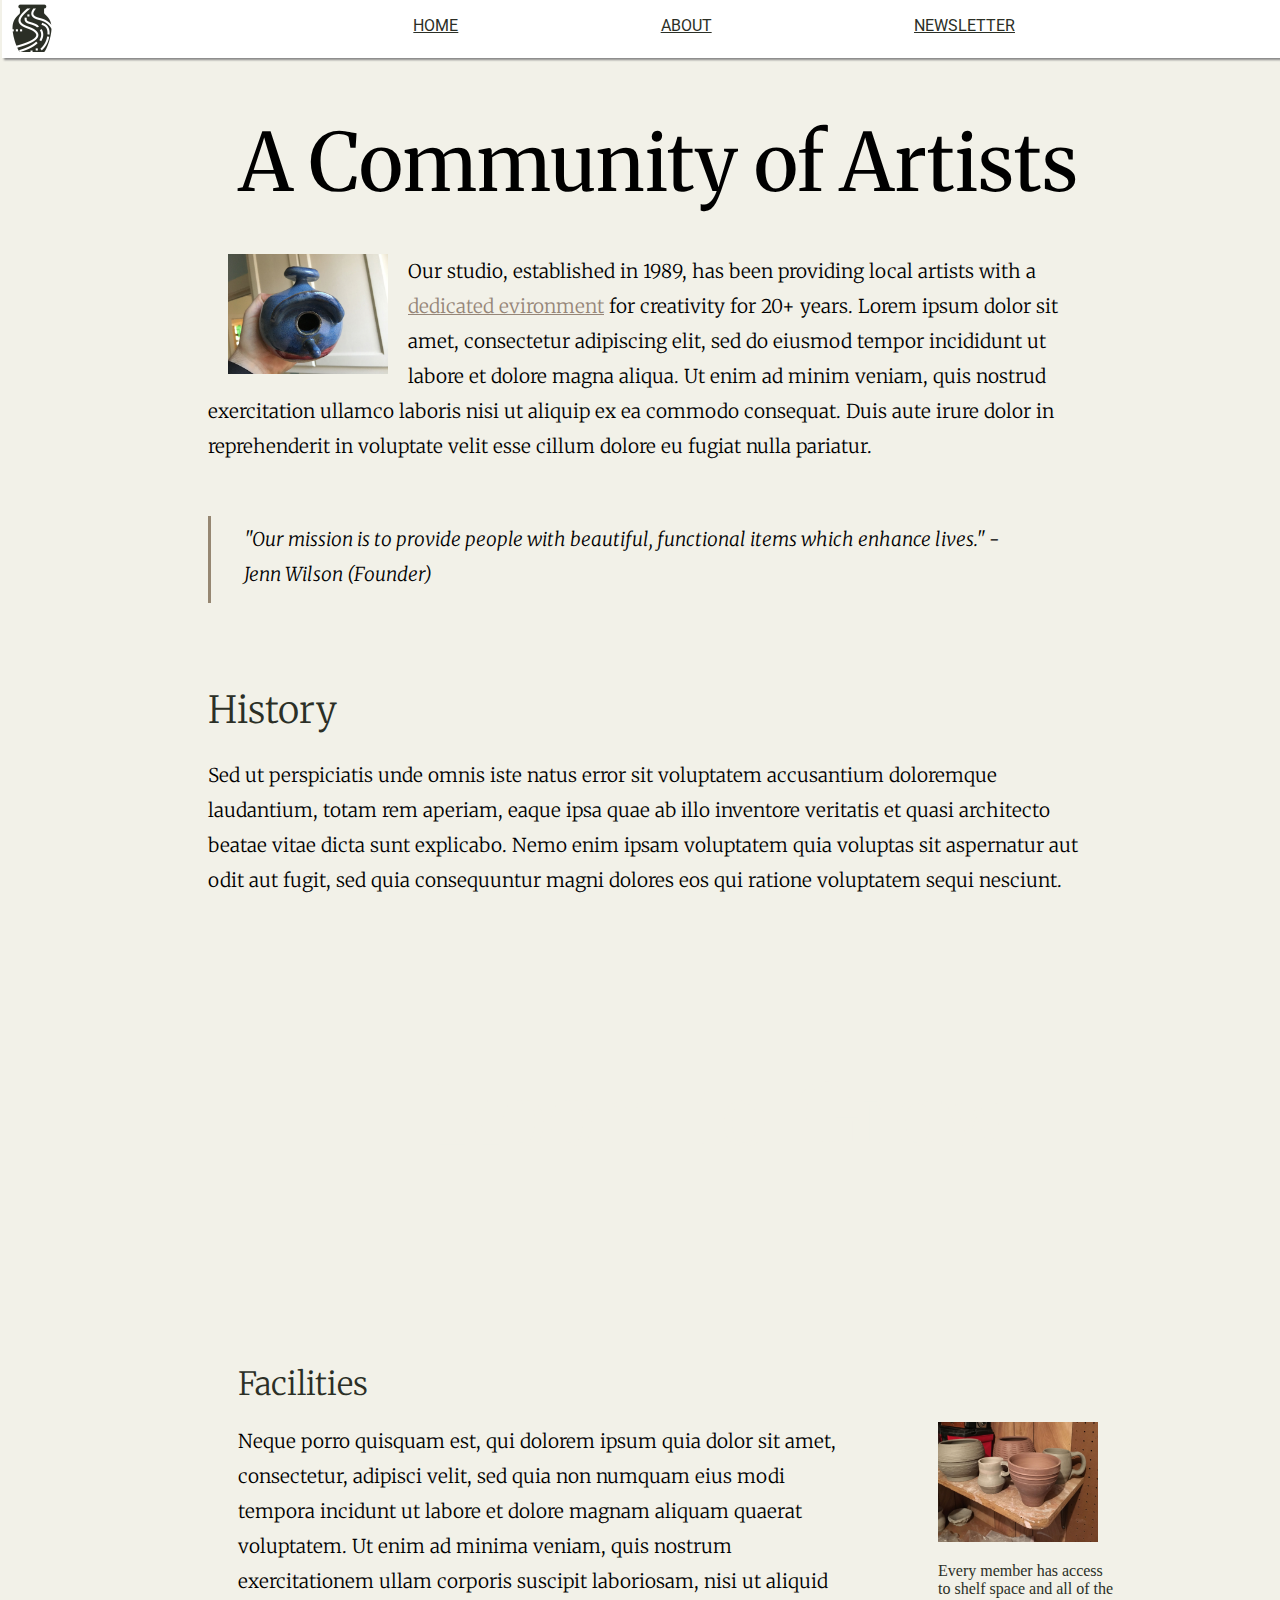
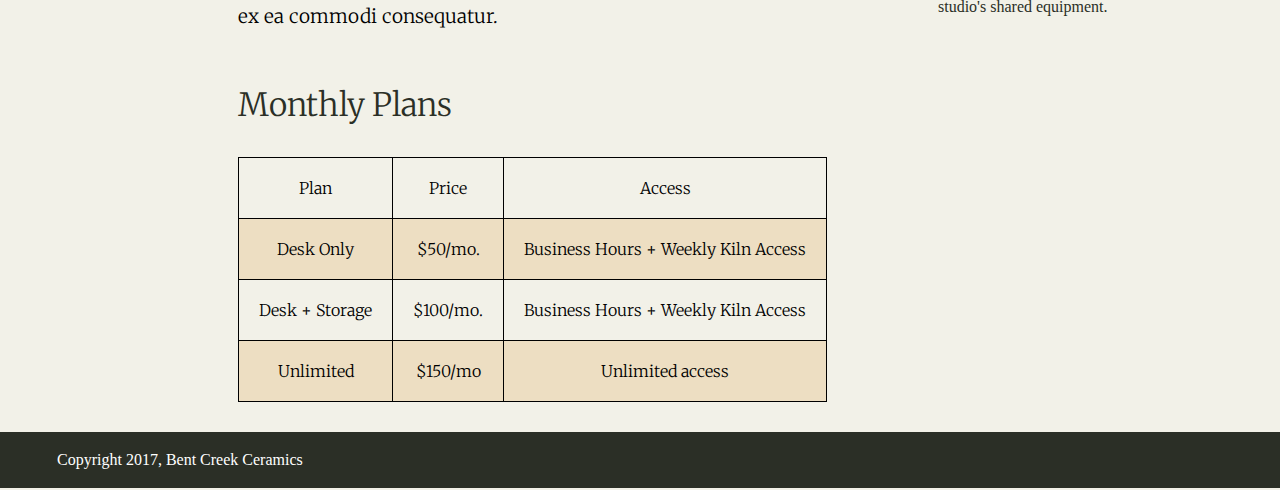
==== commit 66f45895: "additional changes" ====
--- a/about.html
+++ b/about.html
@@ -8,11 +8,11 @@
 
   <meta charset="utf-8">
   <title>About Page</title>
-  <link href="aboutStyle.css" rel="stylesheet">
+  <link href="styles.css" rel="stylesheet">
   <link rel="icon" type="image/png" href="./images/bent-creek-logo-coral.png" />
 </head>
 
-<body>
+<body id = "aboutPage">
   <div class="wrapper">
     <nav id="main-navigation">
       <img id="logo" src="images/bent-creek-logo.png" alt="logo">
@@ -29,7 +29,7 @@
   <div class="top_sect">
     <div class="top_par">
       <img id="bird_house" src="images/birdhouse.jpg" alt="bird_house">
-      <p>Our studio, established in 1989, has been providing local artists with a <a id="link" href="">dedicated evironment</a> for creativity for 20+ years. Lorem ipsum dolor sit amet, consectetur adipiscing elit, sed do eiusmod tempor incididunt ut labore
+      <p>Our studio, established in 1989, has been providing local artists with a <a id="link" href="#faci_p">dedicated evironment</a> for creativity for 20+ years. Lorem ipsum dolor sit amet, consectetur adipiscing elit, sed do eiusmod tempor incididunt ut labore
         et dolore magna aliqua. Ut enim ad minim veniam, quis nostrud exercitation ullamco laboris nisi ut aliquip ex ea commodo consequat. Duis aute irure dolor in reprehenderit in voluptate velit esse cillum dolore eu fugiat nulla pariatur.</p>
     </div>
     <div class="quote">
@@ -50,7 +50,7 @@
     <!-- <img id="mid_banner" src="images/background-3.jpg" alt="banner"> -->
   </div>
   <div class="bottom_sect">
-    <div class="faci_p">
+    <div id="faci_p">
       <h3>Facilities</h3>
       <p>Neque porro quisquam est, qui dolorem ipsum quia dolor sit amet, consectetur, adipisci velit, sed quia non numquam eius modi tempora incidunt ut labore et dolore magnam aliquam quaerat voluptatem. Ut enim ad minima veniam, quis nostrum exercitationem
         ullam corporis suscipit laboriosam, nisi ut aliquid ex ea commodi consequatur.</p>
--- a/styles.css
+++ b/styles.css
@@ -0,0 +1,498 @@
+
+#homePage   {
+  background-color: #F2F1E8;
+  width: 1333px;
+  height:800px;
+}
+
+ #site-header {
+display: flex;
+justify-content: center;
+}
+
+#site-header div {
+  font-family: 'Merriweather', serif;
+  text-align: center;
+  justify-content: center;
+  font-size: 2.5em;
+}
+
+#site-header h2 {
+  font-weight: 100;
+  font-size: 1em;
+  margin-top: -40px;
+}
+
+#site-header h1 {
+  font-weight: 400;
+}
+
+.wrapper {
+    background-color: white;
+    margin-left: -6px;
+    padding: 5px;
+    margin-top: -10px;
+    width: 1400px;
+    box-shadow: 2px 2px 2px #888888;
+}
+#main-navigation #logo {
+  margin-right: 400px;
+  margin-right: 546px;
+}
+
+#main-navigation {
+  display: flex;
+  justify-content: space-between;
+}
+
+#main-navigation a {
+  padding: 10px;
+  justify-content: space-around;
+  color: #2B2F26;
+  text-transform: uppercase;
+  font-family: 'Roboto', sans-serif;
+  font-size: 1.0em;
+  margin-left: -261px;
+  margin-right: 382px;
+  line-height: 26px;
+}
+
+#main-navigation a:hover {
+  color: #978774;
+}
+
+#logo {
+  width: 50px;
+  height: 50px;
+}
+
+.logo img {
+  display: flex;
+  width: 50px;
+  justify-content: flex-start;
+}
+
+.row_1 {
+  display: flex;
+  justify-content: center;
+  flex-direction: row;
+  height: 383px;
+}
+
+.row_2 {
+  display: flex;
+  justify-content: center;
+  flex-direction: row;
+  height: 383px;
+}
+
+main img {
+  padding: 8px;
+  justify-content: center;
+  object-fit: cover;
+}
+
+.nav_bar {
+  float: right;
+}
+
+#cactus img {
+  width: 731px;
+  height: 368px;
+}
+
+#cactus h3 {
+  position: relative;
+  top: -100px;
+  left: 8px;
+  display: flex;
+  width: 226px;
+  height: 40px;
+  justify-content: center;
+}
+
+#bowl img {
+  height: 368px;
+  width: 236px;
+}
+
+#bowl h3 {
+  position: relative;
+  top: -100px;
+  left: 8px;
+  display: flex;
+  width: 73px;
+  height: 40px;
+  justify-content: center;
+}
+
+#platter img {
+  height: 368px;
+  width: 236px;
+}
+
+#platter h3 {
+  position: relative;
+  top: -100px;
+  left: 8px;
+  display: flex;
+  width: 90px;
+  height: 40px;
+  justify-content: center;
+}
+
+#tea_cup img {
+  width: 234px;
+  height: 240px;
+}
+
+#tea_cup h3 {
+  position: relative;
+  top: -100px;
+  left: 8px;
+  display: flex;
+  width: 100px;
+  height: 40px;
+  justify-content: center;
+}
+
+#jars img {
+  width: 234px;
+  height: 240px;
+}
+
+#jars h3 {
+  position: relative;
+  top: -100px;
+  left: 8px;
+  display: flex;
+  width: 212px;
+  height: 40px;
+  justify-content: center;
+}
+
+#saki_jug img {
+  width: 485px;
+  height: 240px;
+}
+
+#saki_jug h3 {
+  position: relative;
+  top: -100px;
+  left: 8px;
+  display: flex;
+  width: 160px;
+  height: 40px;
+  justify-content: center;
+}
+
+#cup_tan img {
+  width: 234px;
+  height: 240px;
+}
+
+#cup_tan h3 {
+  position: relative;
+  top: -100px;
+  left: 8px;
+  display: flex;
+  width: 212px;
+  height: 40px;
+  justify-content: center;
+}
+
+#homePage h3 {
+  border-style: solid #2e3528;
+  color: #F2F1E8;
+  background-color: #2e3528;
+  margin-left: 0px;
+  line-height: 40px;
+}
+
+#site-footer {
+  background-color: #2B2F26;
+  width: 1333px;
+  color: white;
+  margin-left: -9px;
+  padding: 19px;
+  padding-left: 58px;
+}
+
+/*////////about/////*/
+
+
+#aboutPage {
+  background-color: #F2F1E8;
+  width: 1300px;
+  height:800px;
+}
+
+#site-header div {
+  font-family: 'Merriweather', serif;
+  text-align: center;
+  justify-content: center;
+  font-size: 2.5em;
+}
+
+#site-header h2 {
+  font-weight: 100;
+  font-size: 1em;
+  margin-top: -40px;
+}
+
+#site-header h1 {
+  font-weight: 400;
+}
+
+
+
+.top_sect {
+  display: flex;
+  flex-wrap: wrap;
+  margin-left: 200px;
+  margin-right: 200px;
+}
+
+.top_sect p {
+  font-family: 'Merriweather', serif;
+  display: block;
+  line-height: 35px;
+  margin-right: 6px;
+  font-size: 1.19em;
+  margin-top: -12px;
+  font-weight: 300;
+}
+
+#link {
+  color: #968678;
+}
+
+#link:hover {
+  color: #978774;
+}
+
+.quote p {
+  display: block;
+}
+
+#bird_house {
+  object-fit: cover;
+  float: left;
+  width: 160px;
+  height: 120px;
+  padding: 20px;
+  margin-top: -32px;
+}
+
+.mid_banner {
+  display: flex;
+  background-image: url("./images/background-3.jpg");
+  background-position: center;
+  background-size: cover;
+  object-fit: cover;
+  width: 1450px;
+  height: 375px;
+  margin-left: -10px;
+  background-repeat: no-repeat;
+  background-attachment: fixed;
+}
+
+.quote {
+  border-left: #968772;
+  border-left-style: solid;
+  font-family: 'Merriweather', serif;
+  font-style: italic;
+  padding-left: 33px;
+  font-weight: 100;
+  margin-top: 33px;
+  height: 87px;
+  margin-right: 90px;
+}
+
+.quote p {
+  margin-top: 6px;
+}
+
+#history-header {
+  font-family: 'Merriweather', serif;
+  font-weight: 100;
+  color: #2B2F26;
+  font-size: 2em;
+}
+
+.history {
+  margin-top: 45px;
+}
+
+.history p {
+  margin-top: -15px;
+}
+
+.history h3 {
+  font-weight: 100;
+}
+
+.mid_banner {
+  margin-top: 20px;
+  
+}
+
+.mid_banner h1 {
+  font-size: 6em;
+  text-align: center;
+  color: #F2F1E8;
+  z-index: 100;
+  position: relative;
+  top: 56px;
+  left: 0;
+  width: 100%;
+  font-weight: lighter;
+}
+
+.bottom_sect {
+  display: flex;
+  flex-wrap: wrap;
+  margin-left: 200px;
+  flex-basis: 30%;
+  padding: 30px;
+  margin-top: 50px;
+}
+
+.side_sect {
+  flex-basis: 30%;
+  margin-left: 80px;
+}
+
+#faci_p {
+  flex-basis: 50%;
+  margin-top: -60px;
+}
+
+#faci_p h3 {
+  font-family: 'Merriweather', serif;
+  font-weight: lighter;
+  color: #2B2F26;
+  font-size: 2em;
+}
+
+#faci_p p {
+  font-family: 'Merriweather', serif;
+  display: block;
+  line-height: 35px;
+  margin-right: -95px;
+  font-size: 1.19em;
+  margin-top: -12px;
+  font-weight: 300;
+}
+
+#side_pots {
+  width: 160px;
+  height: 120px;
+  flex-basis: 50%;
+}
+
+.side_sect {
+  margin-left: 180px;
+  margin-top: 30px;
+}
+
+.side_sect p {
+  margin-right: 135px;
+  font-size: 1em;
+  font-weight: lighter;
+  color: #2B2F26;
+}
+
+#table_header h3 {
+  font-family: 'Merriweather', serif;
+  font-weight: lighter;
+  color: #2B2F26;
+  font-size: 2em;
+}
+
+table {
+  border-collapse: collapse;
+  font-family: 'Merriweather', serif;
+}
+
+table, th, tr {
+  border: 1px solid black;
+  padding: 20px;
+  font-weight: lighter;
+}
+
+tr:nth-child(even) {
+  background-color: #eddec2;
+}
+
+/*/////newsletter/////*/
+
+ #newsLetter  {
+  background-image: url("./images/background-2.jpg");
+  background-size: cover;
+  width: 1000px;
+  height:800px;
+}
+
+
+.center_block {
+  background-color: white;
+  width: 615px;
+  text-align: center;
+  margin-top: 69px;
+  margin-right: 330px;
+  margin-left: 330px;
+  margin-bottom: 99px;
+  height: 380px;
+}
+
+.center_block h1 {
+  font-weight: 100;
+  padding-top: 60px;
+  color: #2B2F26;
+}
+
+.center_block h3 {
+  font-weight: 100;
+  font-size: 1.5em;
+  color: #2B2F26;
+}
+
+input[type=text] {
+  width: 85%;
+  padding: 12px 20px;
+  margin: 8px 0;
+  box-sizing: border-box;
+  border: none;
+  border-bottom: 2px solid #7F7162;
+  font-family: 'Roboto', sans-serif;
+  font-size: 1.2em;
+}
+
+input[type=email] {
+  width: 85%;
+  padding: 12px 20px;
+  margin: 8px 0;
+  box-sizing: border-box;
+  border: none;
+  border-bottom: 2px solid #7F7162;
+  font-family: 'Roboto', sans-serif;
+  font-size: 1.2em;
+}
+
+input[type=button] {
+  width: 25%;
+  padding: 12px 20px;
+  margin: 8px 0;
+  background-color: #786B5C;
+  color: #F2F1E8;
+  box-sizing: border-box;
+  border: none;
+  border-bottom: 2px solid #7F7162;
+  font-family: 'Roboto', sans-serif;
+  font-size: 1.2em;
+}
+
+#signupButton:hover {
+  background-color: #978774;
+}
